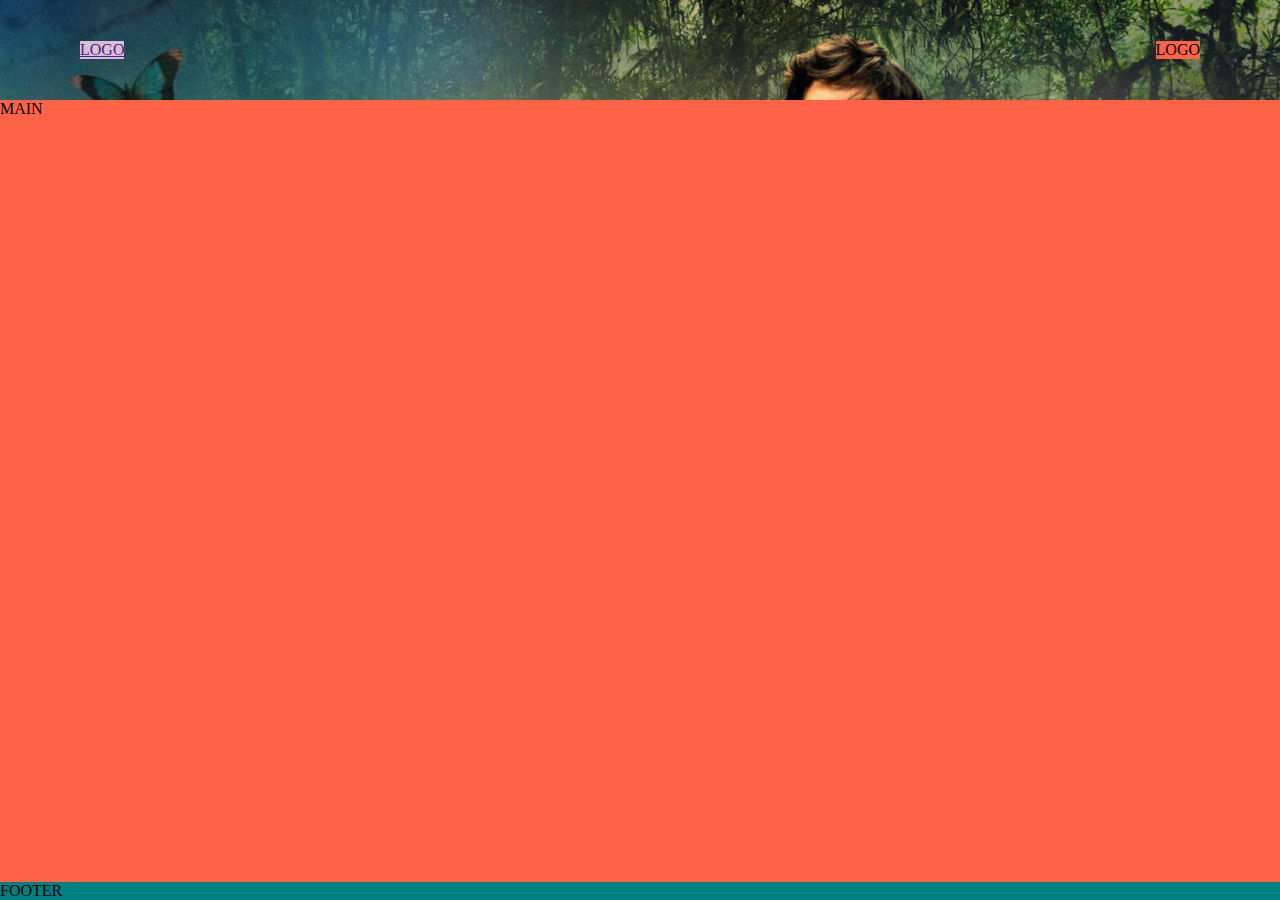
==== index.html @ 217947c5 "Cidade invisivel 21/10" ====
<!DOCTYPE html>
<html lang="pt-BR">
  <head>
    <meta charset="UTF-8" />
    <meta http-equiv="X-UA-Compatible" content="IE=edge" />
    <meta name="viewport" content="width=device-width, initial-scale=1.0" />
    <link rel="stylesheet" href="CSS/reset.css" />
    <link rel="stylesheet" href="./CSS/style.css" />
    <title>CIDADE INVISIVEL</title>
  </head>
  <body>
    <header>
      <a href="" class="logo">LOGO</a>
      <nav class="menu">LOGO</nav>
    </header>
    <main>MAIN</main>
    <footer>FOOTER</footer>
  </body>
</html>
---- CSS/style.css ----
body {
  width: 100vw;
  height: 100vh;
  background-image: url(../IMG/background.png);
  background-size: cover;
  background-position: right top;
  background-color: white;
  background-blend-mode: darken;
  display: flex;
  flex-direction: column;
}
header {
  height: 100px;
  display: flex;
  justify-content: space-between;
  align-items: center;
  padding-left: 80px;
  padding-right: 80px;
}
.logo {
  background-color: thistle;
}
.menu {
  background-color: tomato;
}
main {
  flex-grow: 1;
  background-color: tomato;
}
footer {
  flex-grow: 0;
  background-color: teal;
}
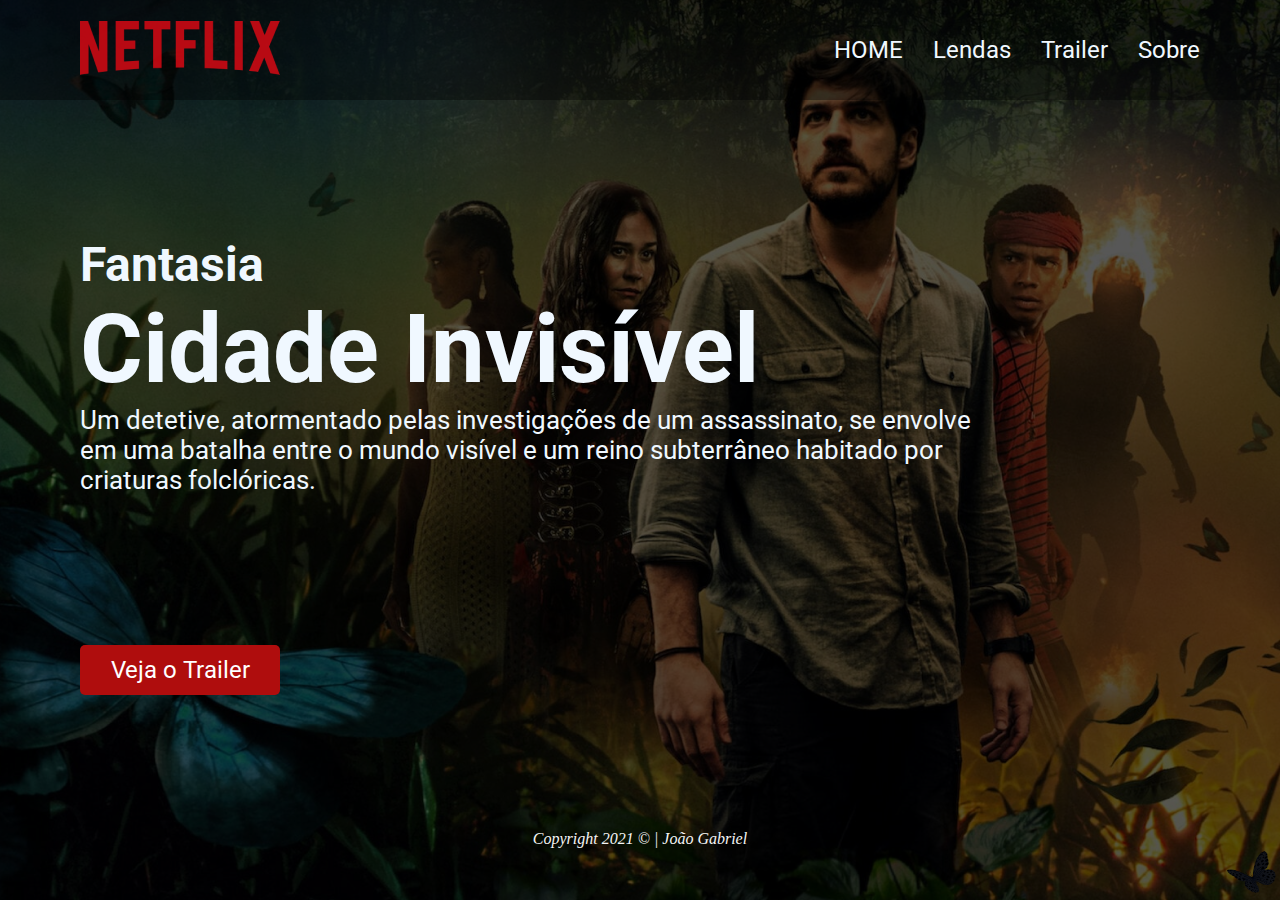
==== commit f97138b8: "Cidade Invisível atualizado 28/10" ====
--- a/index.html
+++ b/index.html
@@ -5,15 +5,54 @@
     <meta http-equiv="X-UA-Compatible" content="IE=edge" />
     <meta name="viewport" content="width=device-width, initial-scale=1.0" />
     <link rel="stylesheet" href="CSS/reset.css" />
+    <link rel="preconnect" href="https://fonts.googleapis.com" />
+    <link rel="preconnect" href="https://fonts.gstatic.com" crossorigin />
+    <link
+      href="https://fonts.googleapis.com/css2?family=Open+Sans:ital,wght@1,300&family=Roboto&display=swap"
+      rel="stylesheet"
+    />
     <link rel="stylesheet" href="./CSS/style.css" />
+    <link rel="stylesheet" href="CSS/header.css" />
+    <link rel="stylesheet" href="CSS/main.css " />
+    <link rel="stylesheet" href="CSS/footer.css" />
+    <link rel="stylesheet" href="CSS/borboleta.css" />
     <title>CIDADE INVISIVEL</title>
   </head>
   <body>
     <header>
-      <a href="" class="logo">LOGO</a>
-      <nav class="menu">LOGO</nav>
+      <a href="https://www.netflix.com" target="_blank" class="logo">
+        <img src="IMG/image 1.png" alt="logo da netflix" />
+      </a>
+      <nav class="menu">
+        <ul class="dropdown-menu">
+          <li><a href="./index.html">HOME</a></li>
+          <li>
+            <a href="">Lendas</a>
+            <ul class="dropdown-submenu">
+              <li><a href="./pages/boto.html">Boto</a></li>
+              <li><a href="./pages/curupira.html">Curupira</a></li>
+              <li><a href="">Saci</a></li>
+              <li><a href="">Cuca</a></li>
+            </ul>
+          </li>
+          <li>
+            <a href="https://www.youtube.com/watch?v=GodwQKNXIYk">Trailer</a>
+          </li>
+          <li><a href="">Sobre</a></li>
+        </ul>
+      </nav>
     </header>
-    <main>MAIN</main>
-    <footer>FOOTER</footer>
+    <main>
+      <h2>Fantasia</h2>
+      <h1>Cidade Invisível</h1>
+      <p>
+        Um detetive, atormentado pelas investigações de um assassinato, se
+        envolve em uma batalha entre o mundo visível e um reino subterrâneo
+        habitado por criaturas folclóricas.
+      </p>
+      <a href="https://www.youtube.com/watch?v=GodwQKNXIYk">Veja o Trailer</a>
+    </main>
+    <footer>Copyright 2021 © | João Gabriel</footer>
+    <img src="IMG/butterfly.gif" alt="borboleta" class="borboleta" />
   </body>
 </html>
--- a/CSS/style.css
+++ b/CSS/style.css
@@ -4,30 +4,8 @@
   background-image: url(../IMG/background.png);
   background-size: cover;
   background-position: right top;
-  background-color: white;
+  background-color: rgba(0, 0, 0, 0.657);
   background-blend-mode: darken;
   display: flex;
   flex-direction: column;
 }
-header {
-  height: 100px;
-  display: flex;
-  justify-content: space-between;
-  align-items: center;
-  padding-left: 80px;
-  padding-right: 80px;
-}
-.logo {
-  background-color: thistle;
-}
-.menu {
-  background-color: tomato;
-}
-main {
-  flex-grow: 1;
-  background-color: tomato;
-}
-footer {
-  flex-grow: 0;
-  background-color: teal;
-}
--- a/CSS/header.css
+++ b/CSS/header.css
@@ -0,0 +1,50 @@
+header {
+  position: relative;
+  height: 100px;
+  display: flex;
+  justify-content: space-between;
+  align-items: center;
+  padding: 0 80px;
+  background-color: rgba(0, 0, 0, 0.376);
+}
+.menu > ul {
+  display: flex;
+  list-style: none;
+  gap: 30px;
+}
+.menu a {
+  text-decoration: none;
+  color: aliceblue;
+  font-family: "Roboto", sans-serif;
+  font-size: 1.5rem;
+  transition: color 0.5s;
+}
+.menu a:hover {
+  color: white;
+}
+.dropdown-menu > li:hover > a {
+  color: #c61010;
+}
+.dropdown-menu > li:hover .dropdown-submenu {
+  display: flex;
+}
+.dropdown-submenu {
+  position: absolute;
+  display: none;
+  flex-direction: column;
+  justify-content: center;
+  /*gap: 8px;*/
+  list-style: none;
+  width: 150px;
+  height: 171px;
+  background-color: rgba(0, 0, 0, 0.972);
+}
+.dropdown-submenu a {
+  display: flex;
+  height: 40px;
+  align-items: center;
+  padding-left: 15px;
+}
+.dropdown-submenu li:hover {
+  background-color: red;
+}
--- a/CSS/main.css
+++ b/CSS/main.css
@@ -0,0 +1,41 @@
+main {
+  flex-grow: 1;
+  display: flex;
+  justify-content: center;
+  flex-direction: column;
+  padding: 0px 80px;
+  font-family: "Roboto", sans-serif;
+  color: aliceblue;
+}
+main h2 {
+  font-size: 3rem;
+  font-weight: 500px;
+}
+main h1 {
+  font-size: 6rem;
+  font-weight: 600px;
+}
+main p {
+  font-size: 1.6rem;
+  width: 900px;
+  height: 200px;
+}
+main a {
+  display: flex;
+  justify-content: center;
+  align-items: center;
+  width: 200px;
+  height: 50px;
+  background-color: #af0d0d;
+  text-decoration: none;
+  color: white;
+  font-size: 1.5rem;
+  margin-top: 40px;
+  border-radius: 5px;
+  transition: border 1s;
+}
+main a:hover {
+  color: cornsilk;
+  background-color: black;
+  border: 1px solid #af0d0d;
+}
--- a/CSS/footer.css
+++ b/CSS/footer.css
@@ -0,0 +1,6 @@
+footer {
+  height: 70px;
+  color: whitesmoke;
+  text-align: center;
+  font-style: italic;
+}
--- a/CSS/borboleta.css
+++ b/CSS/borboleta.css
@@ -0,0 +1,23 @@
+.borboleta {
+  position: absolute;
+  width: 60px;
+  right: 0;
+  bottom: 0;
+  animation: voar 25s linear infinite;
+  z-index: -1;
+  filter: brightness(10%);
+}
+@keyframes voar {
+  0% {
+    transform: translate(0, 0);
+  }
+  20% {
+    opacity: 1;
+  }
+  80% {
+    opacity: 1;
+  }
+  100% {
+    transform: translate(-100vw, -100vh);
+  }
+}
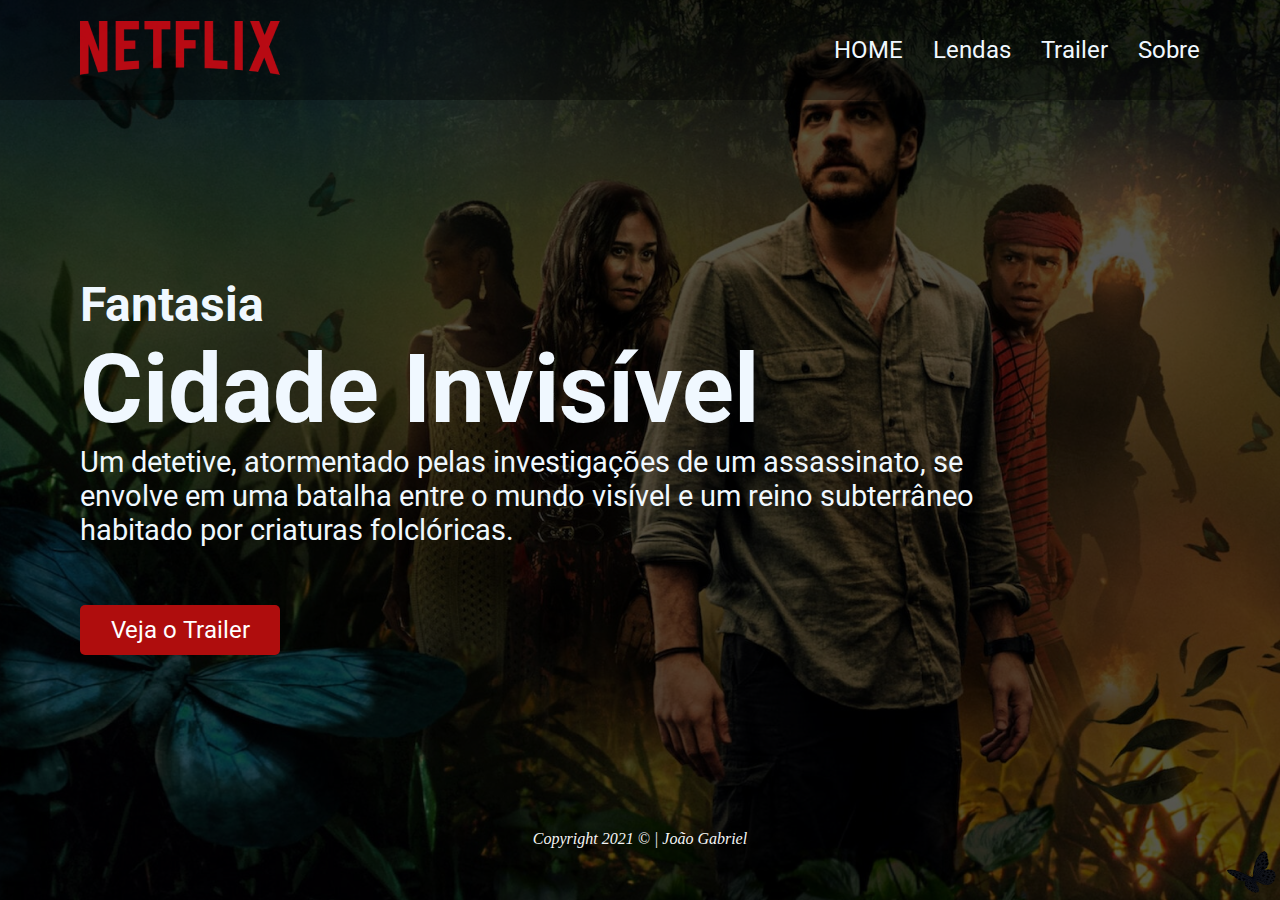
==== commit af1cfd12: "Projeto Finalizado 13/12" ====
--- a/index.html
+++ b/index.html
@@ -4,18 +4,19 @@
     <meta charset="UTF-8" />
     <meta http-equiv="X-UA-Compatible" content="IE=edge" />
     <meta name="viewport" content="width=device-width, initial-scale=1.0" />
-    <link rel="stylesheet" href="CSS/reset.css" />
+    <link rel="stylesheet" href="../CSS.cidade-Invisivel/style.css" />
     <link rel="preconnect" href="https://fonts.googleapis.com" />
     <link rel="preconnect" href="https://fonts.gstatic.com" crossorigin />
     <link
       href="https://fonts.googleapis.com/css2?family=Open+Sans:ital,wght@1,300&family=Roboto&display=swap"
       rel="stylesheet"
     />
-    <link rel="stylesheet" href="./CSS/style.css" />
-    <link rel="stylesheet" href="CSS/header.css" />
-    <link rel="stylesheet" href="CSS/main.css " />
-    <link rel="stylesheet" href="CSS/footer.css" />
-    <link rel="stylesheet" href="CSS/borboleta.css" />
+    <link rel="stylesheet" href="CSS.cidade-Invisivel/borboleta.css" />
+    <link rel="stylesheet" href="CSS.cidade-Invisivel/footer.css" />
+    <link rel="stylesheet" href="CSS.cidade-Invisivel/header.css" />
+    <link rel="stylesheet" href="CSS.cidade-Invisivel/main.css" />
+    <link rel="stylesheet" href="CSS.cidade-Invisivel/reset.css" />
+    <link rel="stylesheet" href="CSS.cidade-Invisivel/style.css">
     <title>CIDADE INVISIVEL</title>
   </head>
   <body>
@@ -29,16 +30,16 @@
           <li>
             <a href="">Lendas</a>
             <ul class="dropdown-submenu">
-              <li><a href="./pages/boto.html">Boto</a></li>
-              <li><a href="./pages/curupira.html">Curupira</a></li>
-              <li><a href="">Saci</a></li>
-              <li><a href="">Cuca</a></li>
+              <li><a href="pages/boto.html">Boto</a></li>
+              <li><a href="pages/curupira.html">Curupira</a></li>
+              <li><a href="pages/saci.html">Saci</a></li>
+              <li><a href="pages/cuca.html">Cuca</a></li>
             </ul>
           </li>
           <li>
             <a href="https://www.youtube.com/watch?v=GodwQKNXIYk">Trailer</a>
           </li>
-          <li><a href="">Sobre</a></li>
+          <li><a href="pages/sobre.html">Sobre</a></li>
         </ul>
       </nav>
     </header>
@@ -53,6 +54,6 @@
       <a href="https://www.youtube.com/watch?v=GodwQKNXIYk">Veja o Trailer</a>
     </main>
     <footer>Copyright 2021 © | João Gabriel</footer>
-    <img src="IMG/butterfly.gif" alt="borboleta" class="borboleta" />
+    <img src="../IMG/butterfly.gif" alt="borboleta" class="borboleta" />
   </body>
 </html>
--- a/CSS.cidade-Invisivel/style.css
+++ b/CSS.cidade-Invisivel/style.css
@@ -0,0 +1,11 @@
+body {
+  width: 100vw;
+  height: 100vh;
+  background-image: url(../IMG/background.png);
+  background-size: cover;
+  background-position: right top;
+  background-color: rgba(0, 0, 0, 0.657);
+  background-blend-mode: darken;
+  display: flex;
+  flex-direction: column;
+}
--- a/CSS.cidade-Invisivel/borboleta.css
+++ b/CSS.cidade-Invisivel/borboleta.css
@@ -0,0 +1,23 @@
+.borboleta {
+  position: absolute;
+  width: 60px;
+  right: 0;
+  bottom: 0;
+  animation: voar 25s linear infinite;
+  z-index: -1;
+  filter: brightness(10%);
+}
+@keyframes voar {
+  0% {
+    transform: translate(0, 0);
+  }
+  20% {
+    opacity: 1;
+  }
+  80% {
+    opacity: 1;
+  }
+  100% {
+    transform: translate(-100vw, -100vh);
+  }
+}
--- a/CSS.cidade-Invisivel/footer.css
+++ b/CSS.cidade-Invisivel/footer.css
@@ -0,0 +1,6 @@
+footer {
+  height: 70px;
+  color: whitesmoke;
+  text-align: center;
+  font-style: italic;
+}
--- a/CSS.cidade-Invisivel/header.css
+++ b/CSS.cidade-Invisivel/header.css
@@ -0,0 +1,50 @@
+header {
+  position: relative;
+  height: 100px;
+  display: flex;
+  justify-content: space-between;
+  align-items: center;
+  padding: 0 80px;
+  background-color: rgba(0, 0, 0, 0.376);
+}
+.menu > ul {
+  display: flex;
+  list-style: none;
+  gap: 30px;
+}
+.menu a {
+  text-decoration: none;
+  color: aliceblue;
+  font-family: "Roboto", sans-serif;
+  font-size: 1.5rem;
+  transition: color 0.5s;
+}
+.menu a:hover {
+  color: white;
+}
+.dropdown-menu > li:hover > a {
+  color: #c61010;
+}
+.dropdown-menu > li:hover .dropdown-submenu {
+  display: flex;
+}
+.dropdown-submenu {
+  position: absolute;
+  display: none;
+  flex-direction: column;
+  justify-content: center;
+  /*gap: 8px;*/
+  list-style: none;
+  width: 150px;
+  height: 171px;
+  background-color: rgba(0, 0, 0, 0.972);
+}
+.dropdown-submenu a {
+  display: flex;
+  height: 40px;
+  align-items: center;
+  padding-left: 15px;
+}
+.dropdown-submenu li:hover {
+  background-color: red;
+}
--- a/CSS.cidade-Invisivel/main.css
+++ b/CSS.cidade-Invisivel/main.css
@@ -0,0 +1,41 @@
+main {
+  flex-grow: 1;
+  display: flex;
+  justify-content: center;
+  flex-direction: column;
+  padding: 0px 80px;
+  font-family: "Roboto", sans-serif;
+  color: aliceblue;
+}
+main h2 {
+  font-size: 3rem;
+  font-weight: 500px;
+}
+main h1 {
+  font-size: 6rem;
+  font-weight: 600px;
+}
+main p {
+  font-size: 1.8rem;
+  width: 900px;
+  height: 120px;
+}
+main a {
+  display: flex;
+  justify-content: center;
+  align-items: center;
+  width: 200px;
+  height: 50px;
+  background-color: #af0d0d;
+  text-decoration: none;
+  color: white;
+  font-size: 1.5rem;
+  margin-top: 40px;
+  border-radius: 5px;
+  transition: border 1s;
+}
+main a:hover {
+  color: cornsilk;
+  background-color: black;
+  border: 1px solid #af0d0d;
+}
--- a/CSS.cidade-Invisivel/style.css
+++ b/CSS.cidade-Invisivel/style.css
@@ -0,0 +1,11 @@
+body {
+  width: 100vw;
+  height: 100vh;
+  background-image: url(../IMG/background.png);
+  background-size: cover;
+  background-position: right top;
+  background-color: rgba(0, 0, 0, 0.657);
+  background-blend-mode: darken;
+  display: flex;
+  flex-direction: column;
+}
